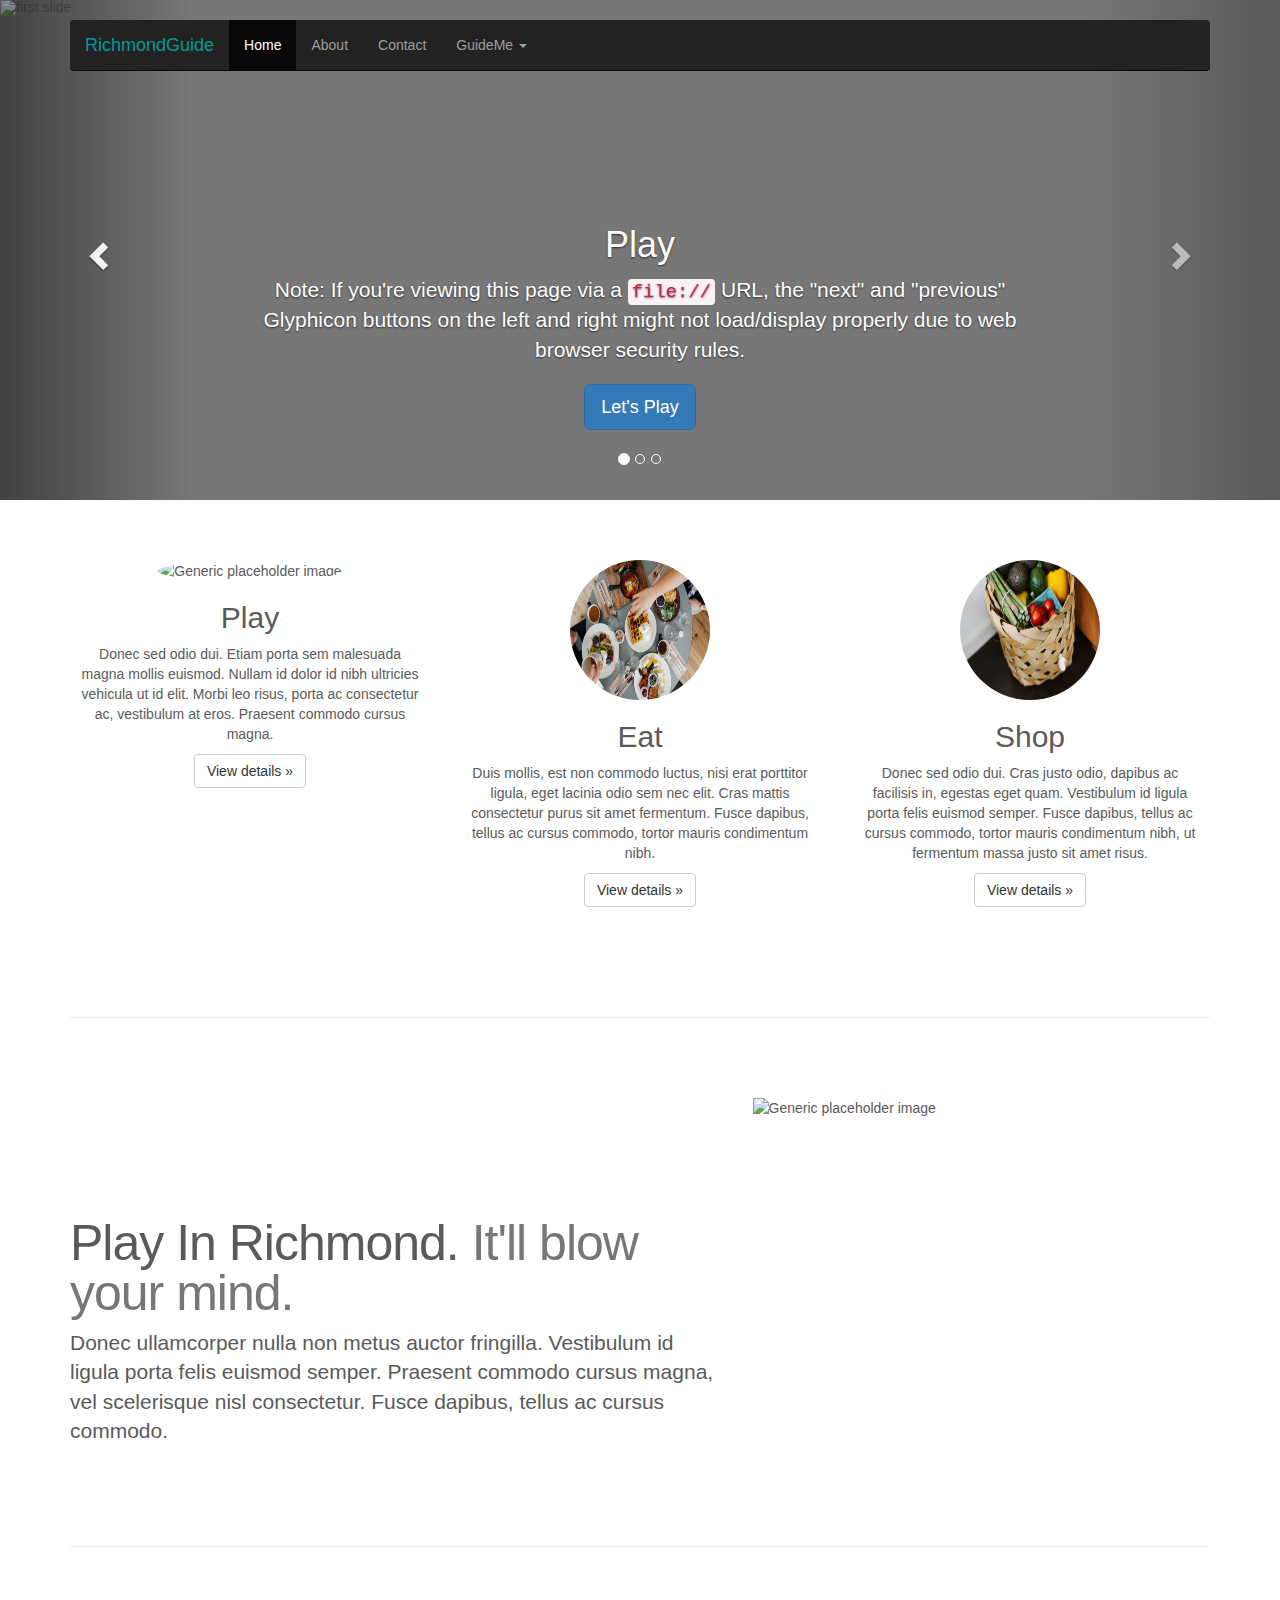
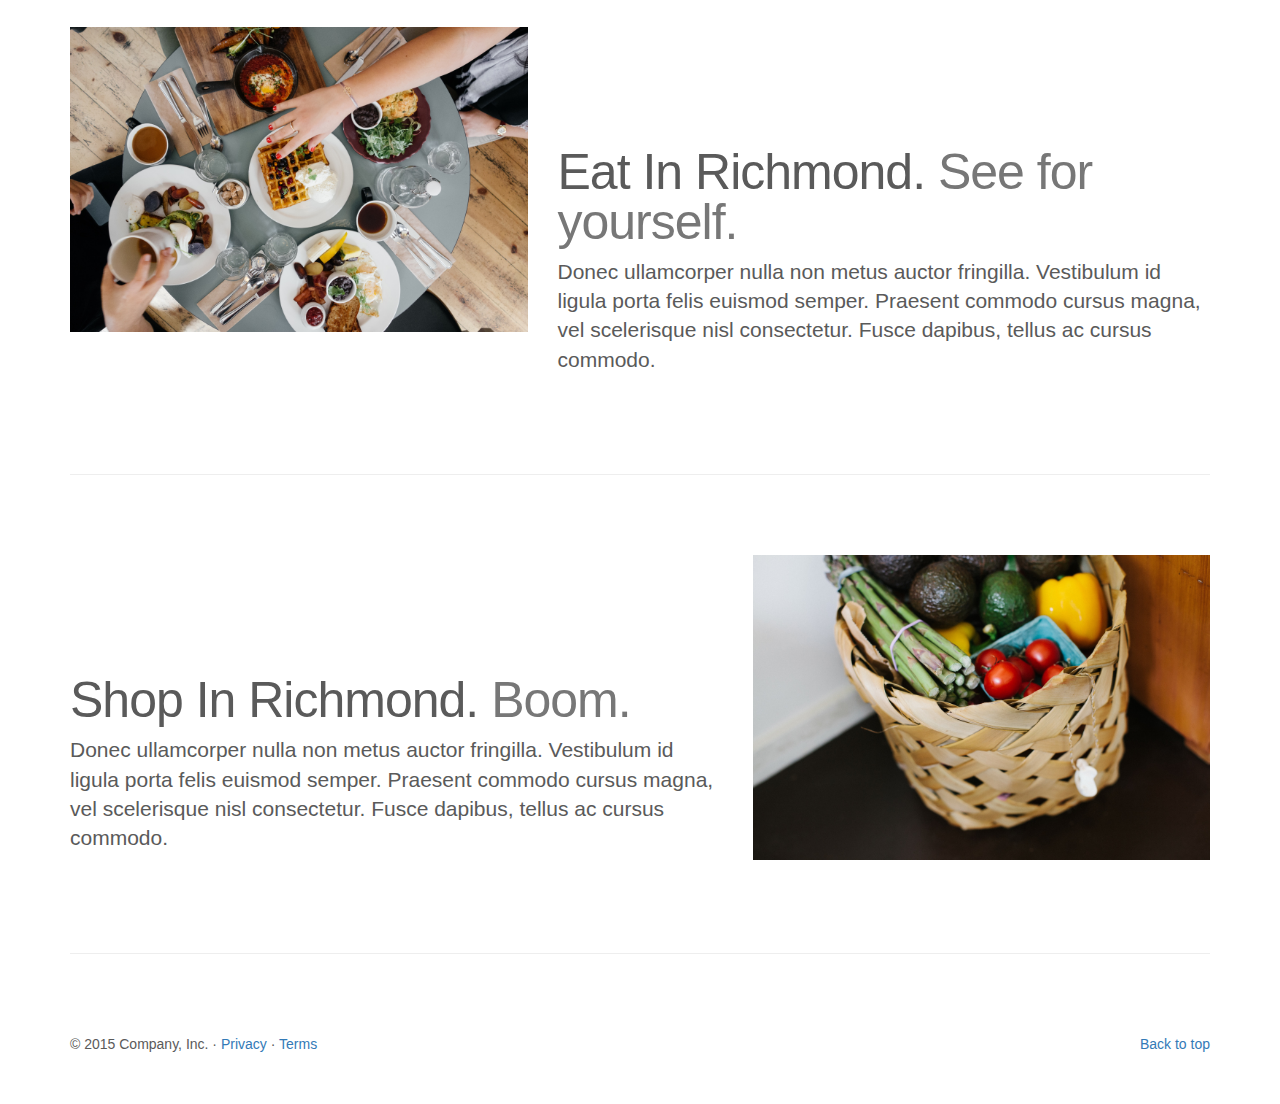
==== index.html @ c86df1a6 "added images to folder" ====
<!DOCTYPE html>
<html lang="en">
  <head>
    <meta charset="utf-8">
    <meta http-equiv="X-UA-Compatible" content="IE=edge">
    <meta name="viewport" content="width=device-width, initial-scale=1">
    <!-- The above 3 meta tags *must* come first in the head; any other head content must come *after* these tags -->
    <meta name="description" content="">
    <meta name="author" content="">
    <link rel="icon" href="images/single-bird-icon.png">
	  <title>RichmondGuide</title>
	  <link href="dist/css/bootstrap.min.css" rel="stylesheet">
	  <link href="stylesheets/main.css" rel="stylesheet">
  </head>
  <body>
    <div class="navbar-wrapper">
      <div class="container">

        <nav class="navbar navbar-inverse navbar-static-top">
          <div class="container">
            <div class="navbar-header">
              <button type="button" class="navbar-toggle collapsed" data-toggle="collapse" data-target="#navbar" aria-expanded="false" aria-controls="navbar">
                <span class="sr-only">Toggle navigation</span>
                <span class="icon-bar"></span>
                <span class="icon-bar"></span>
                <span class="icon-bar"></span>
              </button>
              <a class="navbar-brand" href="index.html">RichmondGuide</a>
            </div>
            <div id="navbar" class="navbar-collapse collapse">
              <ul class="nav navbar-nav">
                <li class="active"><a href="index.html">Home</a></li>
                <li><a href="about.html">About</a></li>
                <li><a href="contact.html">Contact</a></li>
                <li class="dropdown">
                  <a href="#" class="dropdown-toggle" data-toggle="dropdown" role="button" aria-haspopup="true" aria-expanded="false">GuideMe <span class="caret"></span></a>
                  <ul class="dropdown-menu">
                    <li><a href="PlayGuide.html">PlayGuide</a></li>
                    <li><a href="EatGuide.html">EatGuide</a></li>
                    <li><a href="ShopGuide.html">ShopGuide</a></li>
                  </ul>
                </li>
              </ul>
            </div>
          </div>
        </nav>

      </div>
    </div>


    <!-- Carousel
    ================================================== -->
    <div id="myCarousel" class="carousel slide" data-ride="carousel">
      <!-- Indicators -->
      <ol class="carousel-indicators">
        <li data-target="#myCarousel" data-slide-to="0" class="active"></li>
        <li data-target="#myCarousel" data-slide-to="1"></li>
        <li data-target="#myCarousel" data-slide-to="2"></li>
      </ol>
      <div class="carousel-inner" role="listbox">
        <div class="item active">
          <img class="first-slide" src="images/runner.jpg" alt="first slide">
          <div class="container">
            <div class="carousel-caption">
              <h1>Play</h1>
              <p>Note: If you're viewing this page via a <code>file://</code> URL, the "next" and "previous" Glyphicon buttons on the left and right might not load/display properly due to web browser security rules.</p>
              <p><a class="btn btn-lg btn-primary" href="PlayGuide.html" role="button">Let's Play</a></p>
            </div>
          </div>
        </div>
        <div class="item">
          <img class="second-slide" src="images/circular_table.jpg" alt="Second slide">
          <div class="container">
            <div class="carousel-caption">
              <h1>Eat</h1>
              <p>Cras justo odio, dapibus ac facilisis in, egestas eget quam. Donec id elit non mi porta gravida at eget metus. Nullam id dolor id nibh ultricies vehicula ut id elit.</p>
              <p><a class="btn btn-lg btn-primary" href="EatGuide.html" role="button">Feed Me</a></p>
            </div>
          </div>
        </div>
        <div class="item">
          <img class="third-slide" src="images/avocadptoast2.jpg" alt="Third slide">
          <div class="container">
            <div class="carousel-caption">
              <h1>Shop</h1>
              <p>Cras justo odio, dapibus ac facilisis in, egestas eget quam. Donec id elit non mi porta gravida at eget metus. Nullam id dolor id nibh ultricies vehicula ut id elit.</p>
              <p><a class="btn btn-lg btn-primary" href="ShopGuide.html" role="button">Show Me The Shops</a></p>
            </div>
          </div>
        </div>
      </div>
      <a class="left carousel-control" href="#myCarousel" role="button" data-slide="prev">
        <span class="glyphicon glyphicon-chevron-left" aria-hidden="true"></span>
        <span class="sr-only">Previous</span>
      </a>
      <a class="right carousel-control" href="#myCarousel" role="button" data-slide="next">
        <span class="glyphicon glyphicon-chevron-right" aria-hidden="true"></span>
        <span class="sr-only">Next</span>
      </a>
    </div><!-- /.carousel -->


    <!-- Marketing messaging and featurettes
    ================================================== -->
    <!-- Wrap the rest of the page in another container to center all the content. -->

    <div class="container marketing">

      <!-- Three columns of text below the carousel -->
      <div class="row">
        <div class="col-lg-4">
          <img class="img-circle" src="images/runner.jpg" alt="Generic placeholder image" width="140" height="140">
          <h2>Play</h2>
          <p>Donec sed odio dui. Etiam porta sem malesuada magna mollis euismod. Nullam id dolor id nibh ultricies vehicula ut id elit. Morbi leo risus, porta ac consectetur ac, vestibulum at eros. Praesent commodo cursus magna.</p>
          <p><a class="btn btn-default" href="#" role="button">View details &raquo;</a></p>
        </div><!-- /.col-lg-4 -->
        <div class="col-lg-4">
          <img class="img-circle" src="images/circular_table.jpg" alt="Generic placeholder image" width="140" height="140">
          <h2>Eat</h2>
          <p>Duis mollis, est non commodo luctus, nisi erat porttitor ligula, eget lacinia odio sem nec elit. Cras mattis consectetur purus sit amet fermentum. Fusce dapibus, tellus ac cursus commodo, tortor mauris condimentum nibh.</p>
          <p><a class="btn btn-default" href="#" role="button">View details &raquo;</a></p>
        </div><!-- /.col-lg-4 -->
        <div class="col-lg-4">
          <img class="img-circle" src="images/grocery_basket.jpg" alt="Generic placeholder image" width="140" height="140">
          <h2>Shop</h2>
          <p>Donec sed odio dui. Cras justo odio, dapibus ac facilisis in, egestas eget quam. Vestibulum id ligula porta felis euismod semper. Fusce dapibus, tellus ac cursus commodo, tortor mauris condimentum nibh, ut fermentum massa justo sit amet risus.</p>
          <p><a class="btn btn-default" href="#" role="button">View details &raquo;</a></p>
        </div><!-- /.col-lg-4 -->
      </div><!-- /.row -->


      <!-- START THE FEATURETTES -->

      <hr class="featurette-divider">

      <div class="row featurette">
        <div class="col-md-7">
          <h2 class="featurette-heading">Play In Richmond. <span class="text-muted">It'll blow your mind.</span></h2>
          <p class="lead">Donec ullamcorper nulla non metus auctor fringilla. Vestibulum id ligula porta felis euismod semper. Praesent commodo cursus magna, vel scelerisque nisl consectetur. Fusce dapibus, tellus ac cursus commodo.</p>
        </div>
        <div class="col-md-5">
          <img class="featurette-image img-responsive center-block" src="images/runner.jpg" alt="Generic placeholder image">
        </div>
      </div>

      <hr class="featurette-divider">

      <div class="row featurette">
        <div class="col-md-7 col-md-push-5">
          <h2 class="featurette-heading">Eat In Richmond. <span class="text-muted">See for yourself.</span></h2>
          <p class="lead">Donec ullamcorper nulla non metus auctor fringilla. Vestibulum id ligula porta felis euismod semper. Praesent commodo cursus magna, vel scelerisque nisl consectetur. Fusce dapibus, tellus ac cursus commodo.</p>
        </div>
        <div class="col-md-5 col-md-pull-7">
          <img class="featurette-image img-responsive center-block" src="images/circular_table.jpg" alt="Generic placeholder image">
        </div>
      </div>

      <hr class="featurette-divider">

      <div class="row featurette">
        <div class="col-md-7">
          <h2 class="featurette-heading">Shop In Richmond. <span class="text-muted">Boom.</span></h2>
          <p class="lead">Donec ullamcorper nulla non metus auctor fringilla. Vestibulum id ligula porta felis euismod semper. Praesent commodo cursus magna, vel scelerisque nisl consectetur. Fusce dapibus, tellus ac cursus commodo.</p>
        </div>
        <div class="col-md-5">
          <img class="featurette-image img-responsive center-block" src="images/grocery_basket.jpg" alt="Generic placeholder image">
        </div>
      </div>

      <hr class="featurette-divider">

      <!-- /END THE FEATURETTES -->


      <!-- FOOTER -->
      <footer>
        <p class="pull-right"><a href="#">Back to top</a></p>
        <p>&copy; 2015 Company, Inc. &middot; <a href="#">Privacy</a> &middot; <a href="#">Terms</a></p>
      </footer>

    </div><!-- /.container -->

<script src="https://ajax.googleapis.com/ajax/libs/jquery/1.11.3/jquery.min.js"></script>
    <script src="dist/js/bootstrap.min.js"></script>
    <!-- IE10 viewport hack for Surface/desktop Windows 8 bug -->
    <script src="../../assets/js/ie10-viewport-bug-workaround.js"></script>  </body>
</html>
---- stylesheets/main.css ----
/* GLOBAL STYLES
-------------------------------------------------- */
/* Padding below the footer and lighter body text */

body {
  padding-bottom: 40px;
  color: #5a5a5a;
}

/* CUSTOMIZE THE NAVBAR
-------------------------------------------------- */

/* Special class on .container surrounding .navbar, used for positioning it into place. */
.navbar-wrapper {
  position: absolute;
  top: 0;
  right: 0;
  left: 0;
  z-index: 20;
}

/* Flip around the padding for proper display in narrow viewports */
.navbar-wrapper > .container {
  padding-right: 0;
  padding-left: 0;
}
.navbar-wrapper .navbar {
  padding-right: 15px;
  padding-left: 15px;
}
.navbar-wrapper .navbar .container {
  width: auto;
}

.navbar-inverse a.navbar-brand {
  color: #009999;
}

/* CUSTOMIZE THE CAROUSEL
-------------------------------------------------- */

/* Carousel base class */
.carousel {
  height: 500px;
  margin-bottom: 60px;
}
/* Since positioning the image, we need to help out the caption */
.carousel-caption {
  z-index: 10;
}

/* Declare heights because of positioning of img element */
.carousel .item {
  height: 500px;
  background-color: #777;
}
.carousel-inner > .item > img {
  position: absolute;
  top: 0;
  left: 0;
  min-width: 100%;
  height: 500px;
}

.jumbotron {
  padding-top: 100px;
  padding-bottom: 20px;
  background-image:url("../images/runner.jpg");
  color: #C0C0C0;
} 



/* MARKETING CONTENT
-------------------------------------------------- */

/* Center align the text within the three columns below the carousel */
.marketing .col-lg-4 {
  margin-bottom: 20px;
  text-align: center;
}
.marketing h2 {
  font-weight: normal;
}
.marketing .col-lg-4 p {
  margin-right: 10px;
  margin-left: 10px;
}


/* Featurettes
------------------------- */

.featurette-divider {
  margin: 80px 0; /* Space out the Bootstrap <hr> more */
}

/* Thin out the marketing headings */
.featurette-heading {
  font-weight: 300;
  line-height: 1;
  letter-spacing: -1px;
}


/* RESPONSIVE CSS
-------------------------------------------------- */

@media (min-width: 768px) {
  /* Navbar positioning foo */
  .navbar-wrapper {
    margin-top: 20px;
  }
  .navbar-wrapper .container {
    padding-right: 15px;
    padding-left: 15px;
  }
  .navbar-wrapper .navbar {
    padding-right: 0;
    padding-left: 0;
  }

  /* The navbar becomes detached from the top, so we round the corners */
  .navbar-wrapper .navbar {
    border-radius: 4px;
  }

  /* Bump up size of carousel content */
  .carousel-caption p {
    margin-bottom: 20px;
    font-size: 21px;
    line-height: 1.4;
  }

  .featurette-heading {
    font-size: 50px;
  }
}

@media (min-width: 992px) {
  .featurette-heading {
    margin-top: 120px;
  }
}
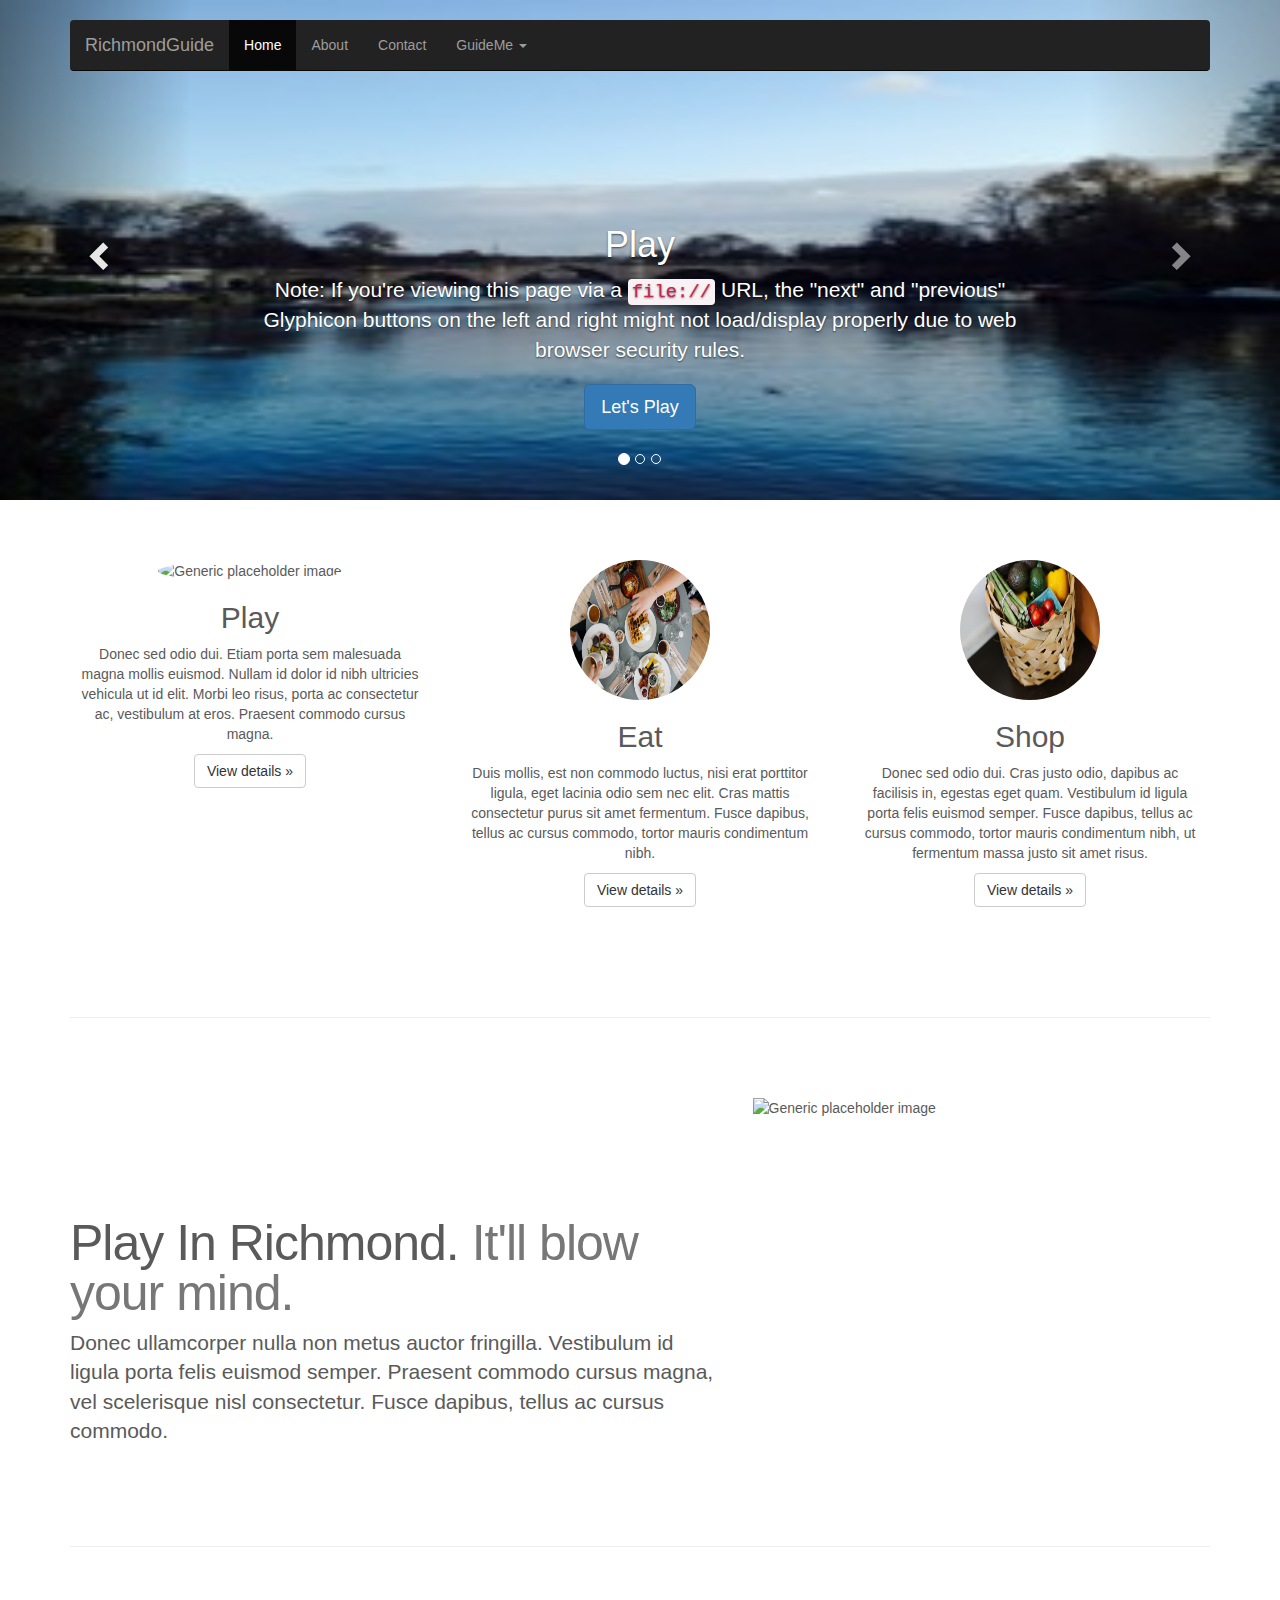
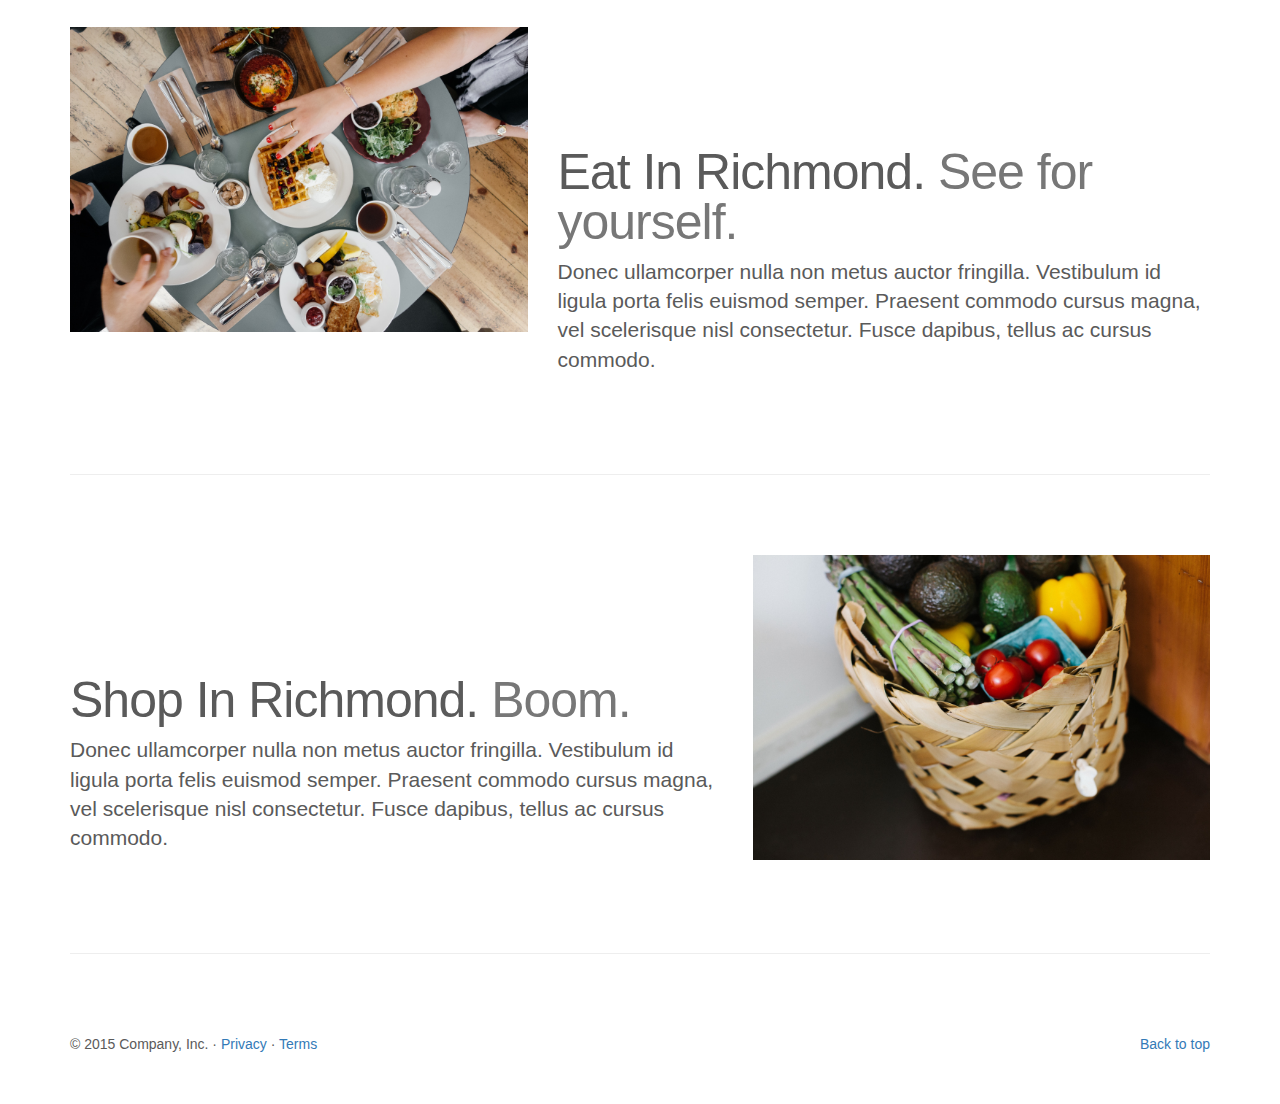
==== commit c133619a: "work i did at the weekend - picture of richmond bridge on carousel -brief blurb about me -form on co" ====
--- a/index.html
+++ b/index.html
@@ -60,7 +60,7 @@
       </ol>
       <div class="carousel-inner" role="listbox">
         <div class="item active">
-          <img class="first-slide" src="images/runner.jpg" alt="first slide">
+          <img class="first-slide" src="images/richmond_bridge.jpg" alt="first slide">
           <div class="container">
             <div class="carousel-caption">
               <h1>Play</h1>
@@ -70,7 +70,7 @@
           </div>
         </div>
         <div class="item">
-          <img class="second-slide" src="images/circular_table.jpg" alt="Second slide">
+          <img class="second-slide" src="images/richmond_cakes.jpg" alt="Second slide">
           <div class="container">
             <div class="carousel-caption">
               <h1>Eat</h1>
@@ -80,7 +80,7 @@
           </div>
         </div>
         <div class="item">
-          <img class="third-slide" src="images/avocadptoast2.jpg" alt="Third slide">
+          <img class="third-slide" src="images/grocery_basket.jpg" alt="Third slide">
           <div class="container">
             <div class="carousel-caption">
               <h1>Shop</h1>
--- a/stylesheets/main.css
+++ b/stylesheets/main.css
@@ -32,8 +32,8 @@
   width: auto;
 }
 
-.navbar-inverse a.navbar-brand {
-  color: #009999;
+.navbar-brand {
+  color: #0080FF;
 }
 
 /* CUSTOMIZE THE CAROUSEL
@@ -86,7 +86,6 @@
   margin-right: 10px;
   margin-left: 10px;
 }
-
 
 /* Featurettes
 ------------------------- */
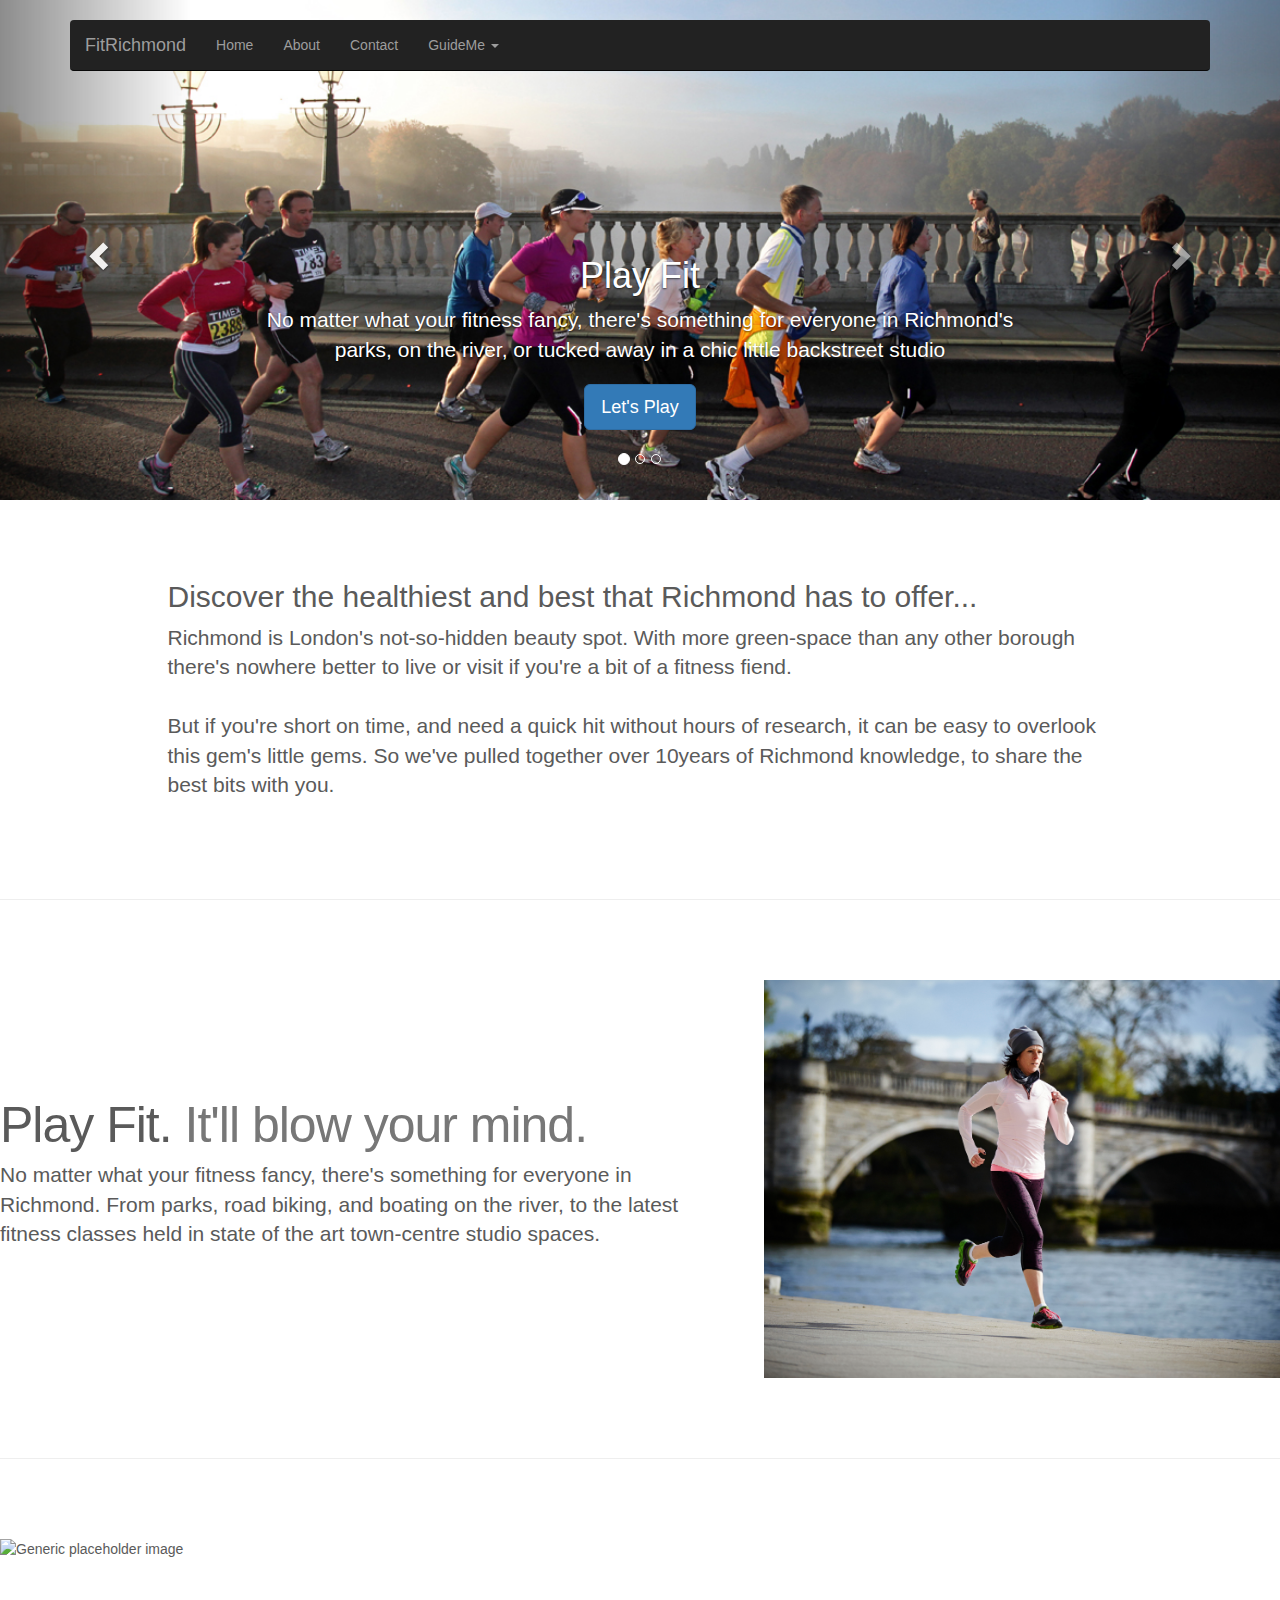
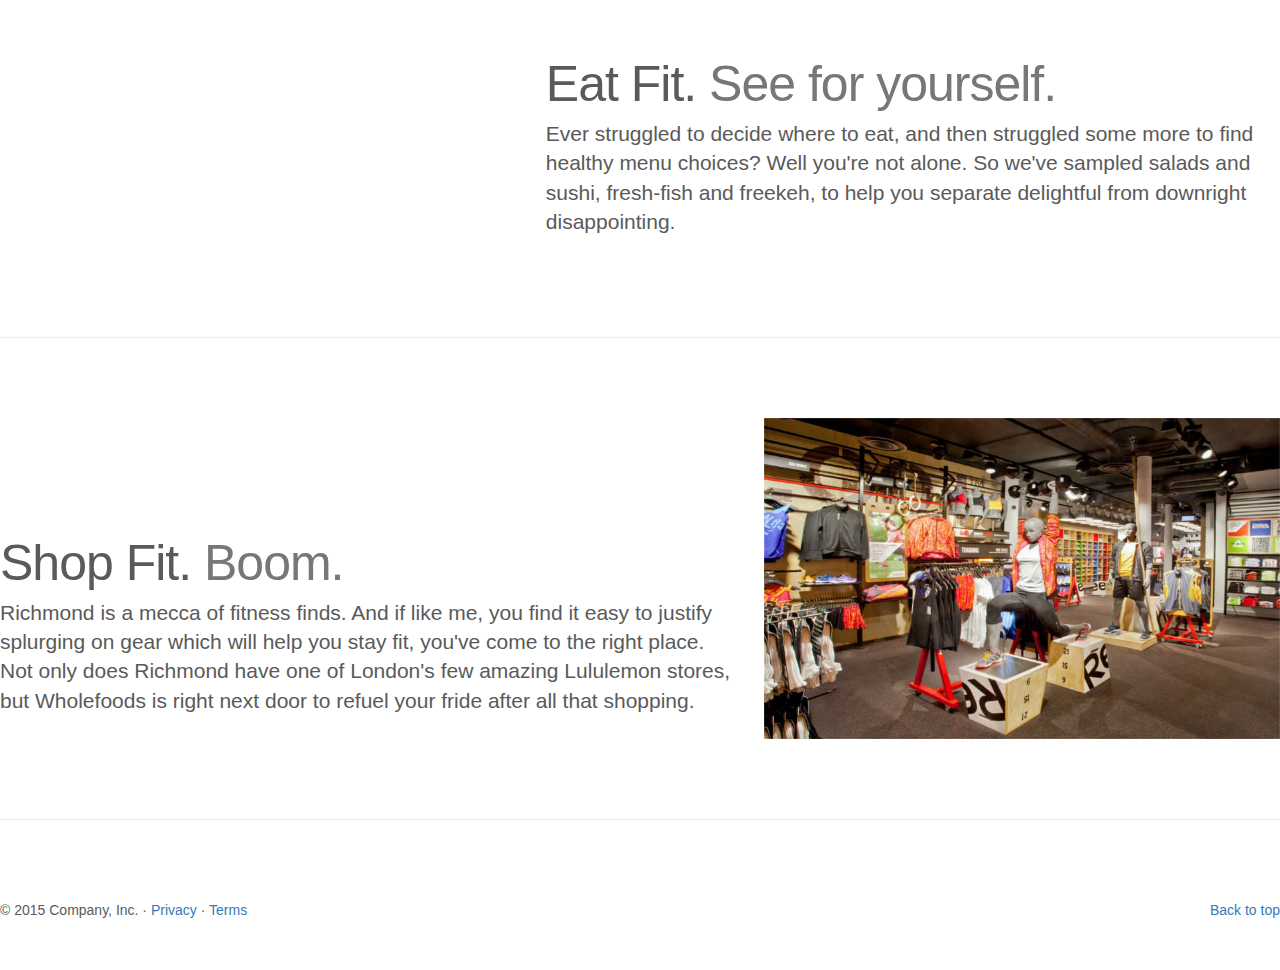
==== commit f5f0d3b6: "Amended homepage template" ====
--- a/index.html
+++ b/index.html
@@ -8,7 +8,7 @@
     <meta name="description" content="">
     <meta name="author" content="">
     <link rel="icon" href="images/single-bird-icon.png">
-	  <title>RichmondGuide</title>
+	  <title>FitRichmond</title>
 	  <link href="dist/css/bootstrap.min.css" rel="stylesheet">
 	  <link href="stylesheets/main.css" rel="stylesheet">
   </head>
@@ -25,19 +25,19 @@
                 <span class="icon-bar"></span>
                 <span class="icon-bar"></span>
               </button>
-              <a class="navbar-brand" href="index.html">RichmondGuide</a>
+              <a class="navbar-brand" href="index.html">FitRichmond</a>
             </div>
             <div id="navbar" class="navbar-collapse collapse">
               <ul class="nav navbar-nav">
-                <li class="active"><a href="index.html">Home</a></li>
+                <li><a href="index.html">Home</a></li>
                 <li><a href="about.html">About</a></li>
                 <li><a href="contact.html">Contact</a></li>
                 <li class="dropdown">
                   <a href="#" class="dropdown-toggle" data-toggle="dropdown" role="button" aria-haspopup="true" aria-expanded="false">GuideMe <span class="caret"></span></a>
                   <ul class="dropdown-menu">
-                    <li><a href="PlayGuide.html">PlayGuide</a></li>
-                    <li><a href="EatGuide.html">EatGuide</a></li>
-                    <li><a href="ShopGuide.html">ShopGuide</a></li>
+                    <li><a href="PlayGuide.html">PlayFit</a></li>
+                    <li><a href="EatGuide.html">EatFit</a></li>
+                    <li><a href="ShopGuide.html">ShopFit</a></li>
                   </ul>
                 </li>
               </ul>
@@ -60,31 +60,31 @@
       </ol>
       <div class="carousel-inner" role="listbox">
         <div class="item active">
-          <img class="first-slide" src="images/richmond_bridge.jpg" alt="first slide">
+          <img class="first-slide" src="images/running2.jpg" alt="first slide">
           <div class="container">
             <div class="carousel-caption">
-              <h1>Play</h1>
-              <p>Note: If you're viewing this page via a <code>file://</code> URL, the "next" and "previous" Glyphicon buttons on the left and right might not load/display properly due to web browser security rules.</p>
+              <h1>Play Fit</h1>
+              <p>No matter what your fitness fancy, there's something for everyone in Richmond's parks, on the river, or tucked away in a chic little backstreet studio</p>
               <p><a class="btn btn-lg btn-primary" href="PlayGuide.html" role="button">Let's Play</a></p>
             </div>
           </div>
         </div>
         <div class="item">
-          <img class="second-slide" src="images/richmond_cakes.jpg" alt="Second slide">
+          <img class="second-slide" src="images/ducksalad.jpg" alt="Second slide">
           <div class="container">
             <div class="carousel-caption">
-              <h1>Eat</h1>
-              <p>Cras justo odio, dapibus ac facilisis in, egestas eget quam. Donec id elit non mi porta gravida at eget metus. Nullam id dolor id nibh ultricies vehicula ut id elit.</p>
+              <h1>Eat Fit</h1>
+              <p>We take the pick of Richmond's eateries, pass them through our healthy filter, and serve them up fresh for you</p>
               <p><a class="btn btn-lg btn-primary" href="EatGuide.html" role="button">Feed Me</a></p>
             </div>
           </div>
         </div>
         <div class="item">
-          <img class="third-slide" src="images/grocery_basket.jpg" alt="Third slide">
+          <img class="third-slide" src="images/Reebok.jpg" alt="Third slide">
           <div class="container">
             <div class="carousel-caption">
-              <h1>Shop</h1>
-              <p>Cras justo odio, dapibus ac facilisis in, egestas eget quam. Donec id elit non mi porta gravida at eget metus. Nullam id dolor id nibh ultricies vehicula ut id elit.</p>
+              <h1>Shop Fit</h1>
+              <p>Richmond is a mecca of fitness finds if you just know where to look. We've taken the hit and done a spot of window shopping for you. It's a hard job but someone's got to do it!</p>
               <p><a class="btn btn-lg btn-primary" href="ShopGuide.html" role="button">Show Me The Shops</a></p>
             </div>
           </div>
@@ -105,42 +105,35 @@
     ================================================== -->
     <!-- Wrap the rest of the page in another container to center all the content. -->
 
-    <div class="container marketing">
-
-      <!-- Three columns of text below the carousel -->
-      <div class="row">
-        <div class="col-lg-4">
-          <img class="img-circle" src="images/runner.jpg" alt="Generic placeholder image" width="140" height="140">
-          <h2>Play</h2>
-          <p>Donec sed odio dui. Etiam porta sem malesuada magna mollis euismod. Nullam id dolor id nibh ultricies vehicula ut id elit. Morbi leo risus, porta ac consectetur ac, vestibulum at eros. Praesent commodo cursus magna.</p>
-          <p><a class="btn btn-default" href="#" role="button">View details &raquo;</a></p>
-        </div><!-- /.col-lg-4 -->
-        <div class="col-lg-4">
-          <img class="img-circle" src="images/circular_table.jpg" alt="Generic placeholder image" width="140" height="140">
-          <h2>Eat</h2>
-          <p>Duis mollis, est non commodo luctus, nisi erat porttitor ligula, eget lacinia odio sem nec elit. Cras mattis consectetur purus sit amet fermentum. Fusce dapibus, tellus ac cursus commodo, tortor mauris condimentum nibh.</p>
-          <p><a class="btn btn-default" href="#" role="button">View details &raquo;</a></p>
-        </div><!-- /.col-lg-4 -->
-        <div class="col-lg-4">
-          <img class="img-circle" src="images/grocery_basket.jpg" alt="Generic placeholder image" width="140" height="140">
-          <h2>Shop</h2>
-          <p>Donec sed odio dui. Cras justo odio, dapibus ac facilisis in, egestas eget quam. Vestibulum id ligula porta felis euismod semper. Fusce dapibus, tellus ac cursus commodo, tortor mauris condimentum nibh, ut fermentum massa justo sit amet risus.</p>
-          <p><a class="btn btn-default" href="#" role="button">View details &raquo;</a></p>
-        </div><!-- /.col-lg-4 -->
-      </div><!-- /.row -->
-
-
-      <!-- START THE FEATURETTES -->
+    <div class = "container introduction">
+      <div class = "row">
+        <div class="col-lg-1">
+        </div>
+        <div class="col-lg-10">
+          <h2 class> 
+            Discover the healthiest and best that Richmond has to offer...
+          </h2>
+          <p class="lead">
+            Richmond is London's not-so-hidden beauty spot. With more green-space than any other borough there's nowhere better to live or visit if you're a bit of a fitness fiend. 
+            <br>
+            <br>
+            But if you're short on time, and need a quick hit without hours of research, it can be easy to overlook this gem's little gems. So we've pulled together over 10years of Richmond knowledge, to share the best bits with you. 
+          </p>
+        </div>
+        <div class="col-lg-1">
+        </div>
+      </div>
+    </div>
 
       <hr class="featurette-divider">
 
       <div class="row featurette">
         <div class="col-md-7">
-          <h2 class="featurette-heading">Play In Richmond. <span class="text-muted">It'll blow your mind.</span></h2>
-          <p class="lead">Donec ullamcorper nulla non metus auctor fringilla. Vestibulum id ligula porta felis euismod semper. Praesent commodo cursus magna, vel scelerisque nisl consectetur. Fusce dapibus, tellus ac cursus commodo.</p>
+          <h2 class="featurette-heading">Play Fit. <span class="text-muted">It'll blow your mind.</span></h2>
+          <p class="lead">No matter what your fitness fancy, there's something for everyone in Richmond. From parks, road biking, and boating on the river, to the latest fitness classes held in state of the art town-centre studio spaces.</p>
         </div>
         <div class="col-md-5">
-          <img class="featurette-image img-responsive center-block" src="images/runner.jpg" alt="Generic placeholder image">
+          <img class="featurette-image img-responsive center-block" src="images/running.jpg" alt="Generic placeholder image">
         </div>
       </div>
 
@@ -148,11 +141,11 @@
 
       <div class="row featurette">
         <div class="col-md-7 col-md-push-5">
-          <h2 class="featurette-heading">Eat In Richmond. <span class="text-muted">See for yourself.</span></h2>
-          <p class="lead">Donec ullamcorper nulla non metus auctor fringilla. Vestibulum id ligula porta felis euismod semper. Praesent commodo cursus magna, vel scelerisque nisl consectetur. Fusce dapibus, tellus ac cursus commodo.</p>
+          <h2 class="featurette-heading">Eat Fit. <span class="text-muted">See for yourself.</span></h2>
+          <p class="lead">Ever struggled to decide where to eat, and then struggled some more to find  healthy menu choices? Well you're not alone. So we've sampled salads and sushi, fresh-fish and freekeh, to help you separate delightful from downright disappointing.</p>
         </div>
         <div class="col-md-5 col-md-pull-7">
-          <img class="featurette-image img-responsive center-block" src="images/circular_table.jpg" alt="Generic placeholder image">
+          <img class="featurette-image img-responsive center-block" src="images/ducksalad.jpg" alt="Generic placeholder image">
         </div>
       </div>
 
@@ -160,11 +153,11 @@
 
       <div class="row featurette">
         <div class="col-md-7">
-          <h2 class="featurette-heading">Shop In Richmond. <span class="text-muted">Boom.</span></h2>
-          <p class="lead">Donec ullamcorper nulla non metus auctor fringilla. Vestibulum id ligula porta felis euismod semper. Praesent commodo cursus magna, vel scelerisque nisl consectetur. Fusce dapibus, tellus ac cursus commodo.</p>
+          <h2 class="featurette-heading">Shop Fit. <span class="text-muted">Boom.</span></h2>
+          <p class="lead"> Richmond is a mecca of fitness finds. And if like me, you find it easy to justify splurging on gear which will help you stay fit, you've come to the right place. Not only does Richmond have one of London's few amazing Lululemon stores, but Wholefoods is right next door to refuel your fride after all that shopping.</p>
         </div>
         <div class="col-md-5">
-          <img class="featurette-image img-responsive center-block" src="images/grocery_basket.jpg" alt="Generic placeholder image">
+          <img class="featurette-image img-responsive center-block" src="images/Reebok.jpg" alt="Generic placeholder image">
         </div>
       </div>
 
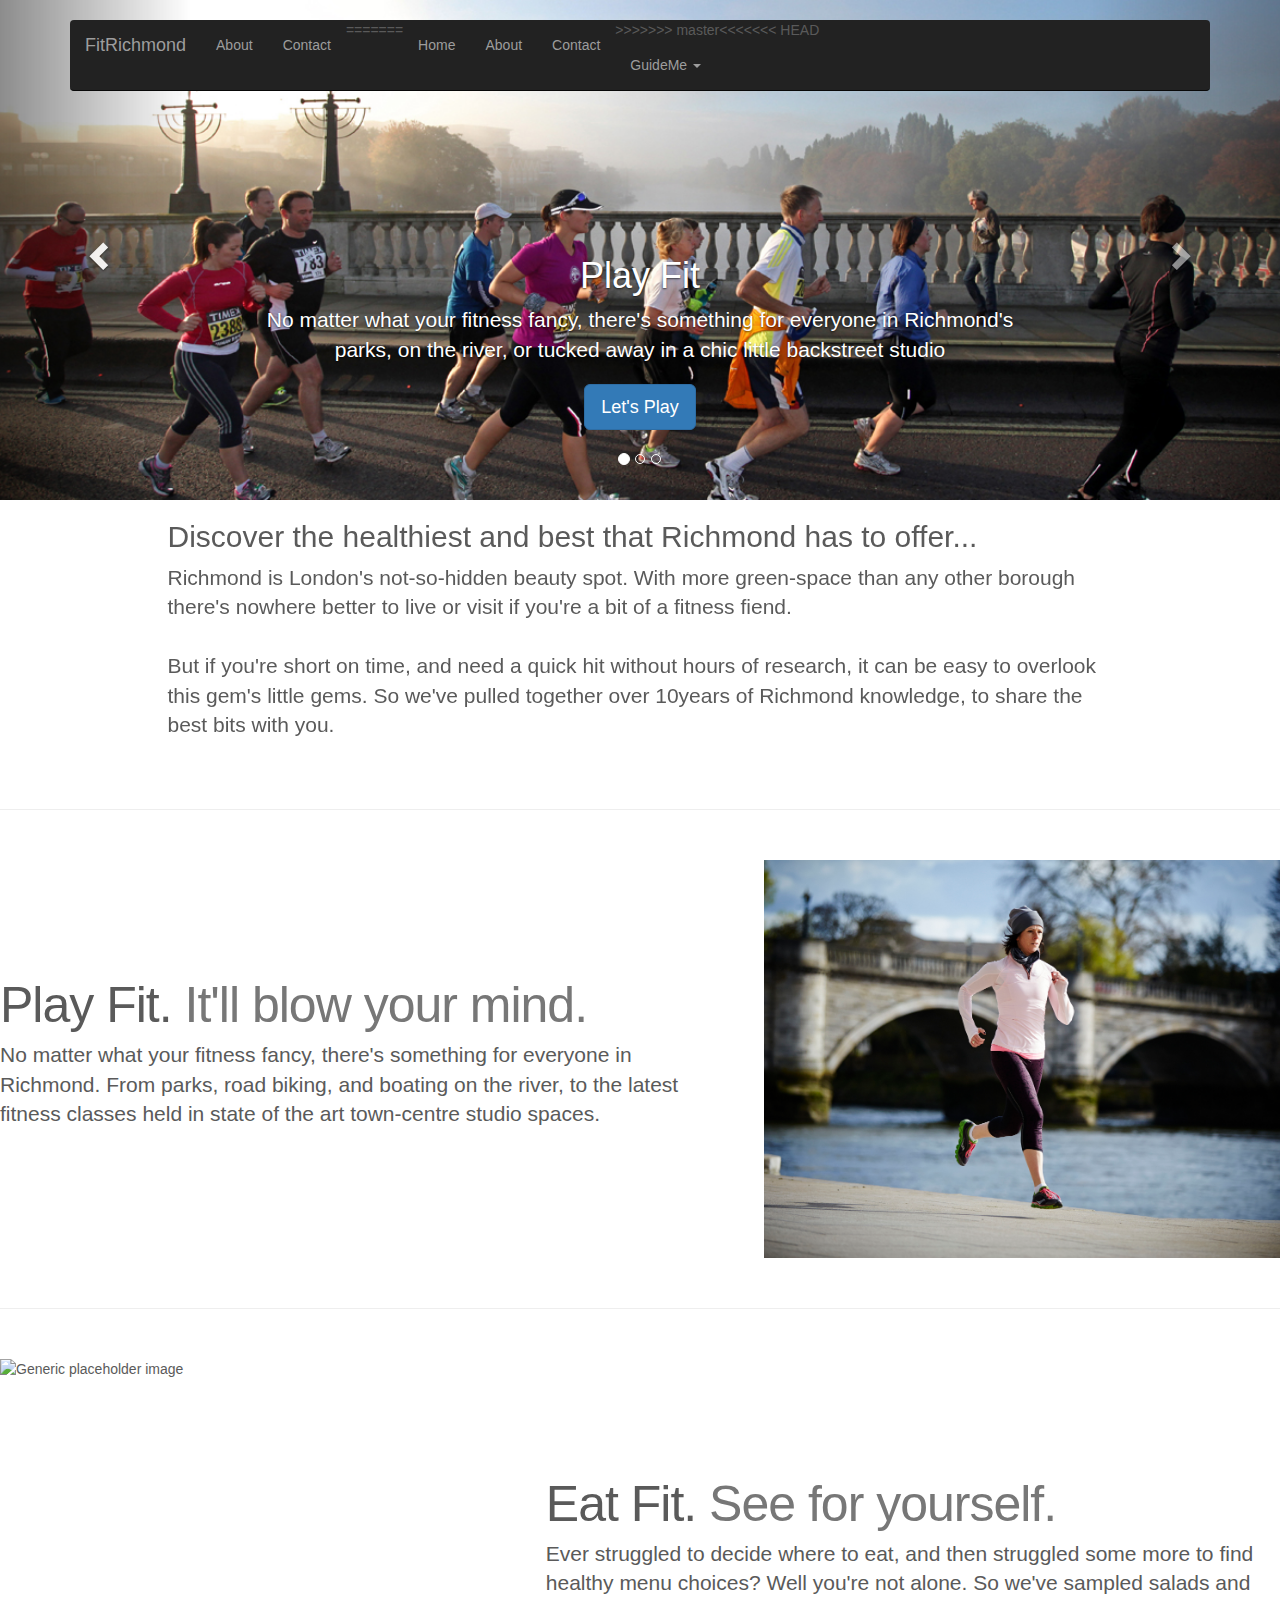
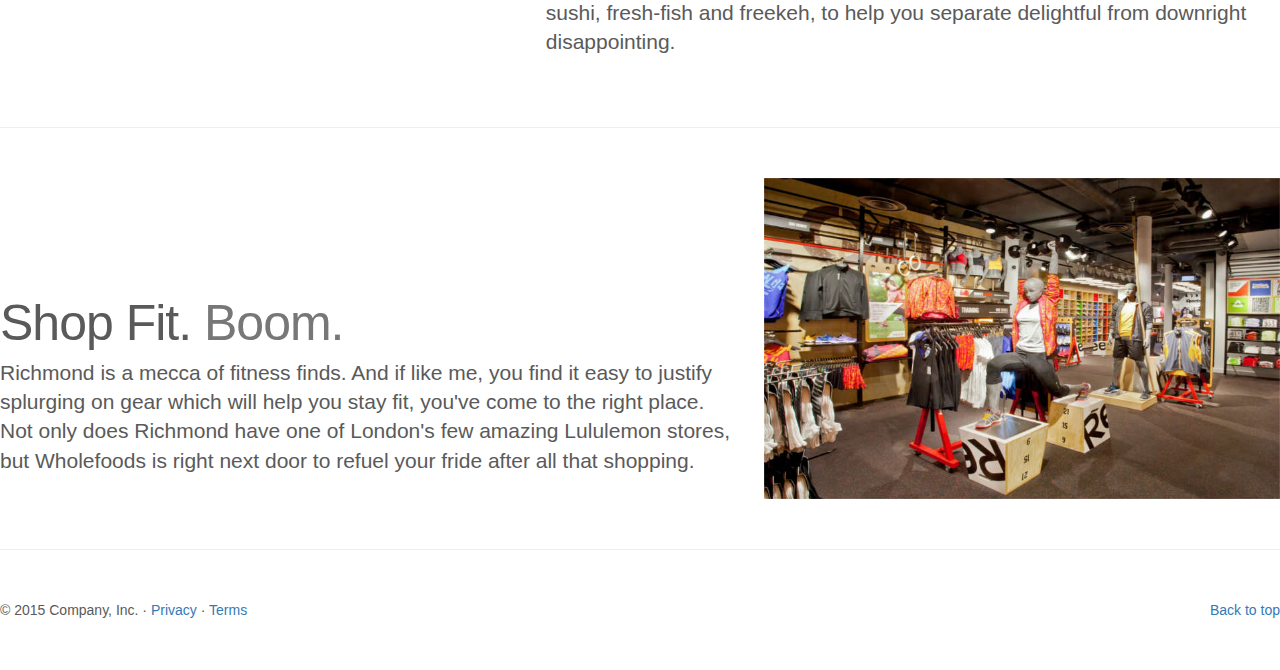
==== commit 6cdef286: "Master Updates from Char and Helen" ====
--- a/index.html
+++ b/index.html
@@ -29,10 +29,16 @@
             </div>
             <div id="navbar" class="navbar-collapse collapse">
               <ul class="nav navbar-nav">
+<<<<<<< HEAD
+                <li><a href="#about">About</a></li>
+                <li><a href="#contact">Contact</a></li>
+                <li class="dropdown active">
+=======
                 <li><a href="index.html">Home</a></li>
                 <li><a href="about.html">About</a></li>
                 <li><a href="contact.html">Contact</a></li>
                 <li class="dropdown">
+>>>>>>> master
                   <a href="#" class="dropdown-toggle" data-toggle="dropdown" role="button" aria-haspopup="true" aria-expanded="false">GuideMe <span class="caret"></span></a>
                   <ul class="dropdown-menu">
                     <li><a href="PlayGuide.html">PlayFit</a></li>
--- a/stylesheets/main.css
+++ b/stylesheets/main.css
@@ -32,10 +32,13 @@
   width: auto;
 }
 
-.navbar-brand {
-  color: #0080FF;
+<<<<<<< HEAD
+.navbar-inverse a.navbar-brand {
+  color: #009999;
 }
 
+=======
+>>>>>>> master
 /* CUSTOMIZE THE CAROUSEL
 -------------------------------------------------- */
 
@@ -59,22 +62,59 @@
   top: 0;
   left: 0;
   min-width: 100%;
-  height: 500px;
+  /*height: 500px;*/
 }
 
-.jumbotron {
+.jumbotron1 {
+  height: 300px;
   padding-top: 100px;
   padding-bottom: 20px;
-  background-image:url("../images/runner.jpg");
-  color: #C0C0C0;
+  background-image:url("../images/Richmond-upon-Thames-009.jpg");
+  background-position: 0% 25%;
+  background-size: cover;
+  background-repeat: no-repeat;
+  color: #000000;
 } 
 
+.jumbotron2 {
+  height: 300px;
+  padding-top: 100px;
+  padding-bottom: 20px;
+  background-image:url("../images/avocado_toast.jpg");
+  background-position: 0% 25%;
+  background-size: cover;
+  background-repeat: no-repeat;
+  color: #000000;
+} 
 
+.jumbotron3 {
+  height: 300px;
+  padding-top: 100px;
+  padding-bottom: 20px;
+  background-image:url("../images/reebok.jpg");
+  background-position: 0% 25%;
+  background-size: cover;
+  background-repeat: no-repeat;
+  color: #FFFFFF;
+} 
+
+.huge {
+  font-size: 100px;
+}
+.introduction {
+  padding-top:0px;
+  padding-bottom:0px;
+}
 
 /* MARKETING CONTENT
 -------------------------------------------------- */
 
 /* Center align the text within the three columns below the carousel */
+
+.marketing{
+  padding-top: 30px;
+  padding-bottom: 20px;
+}
 .marketing .col-lg-4 {
   margin-bottom: 20px;
   text-align: center;
@@ -91,7 +131,7 @@
 ------------------------- */
 
 .featurette-divider {
-  margin: 80px 0; /* Space out the Bootstrap <hr> more */
+  margin: 50px 0; /* Space out the Bootstrap <hr> more */
 }
 
 /* Thin out the marketing headings */
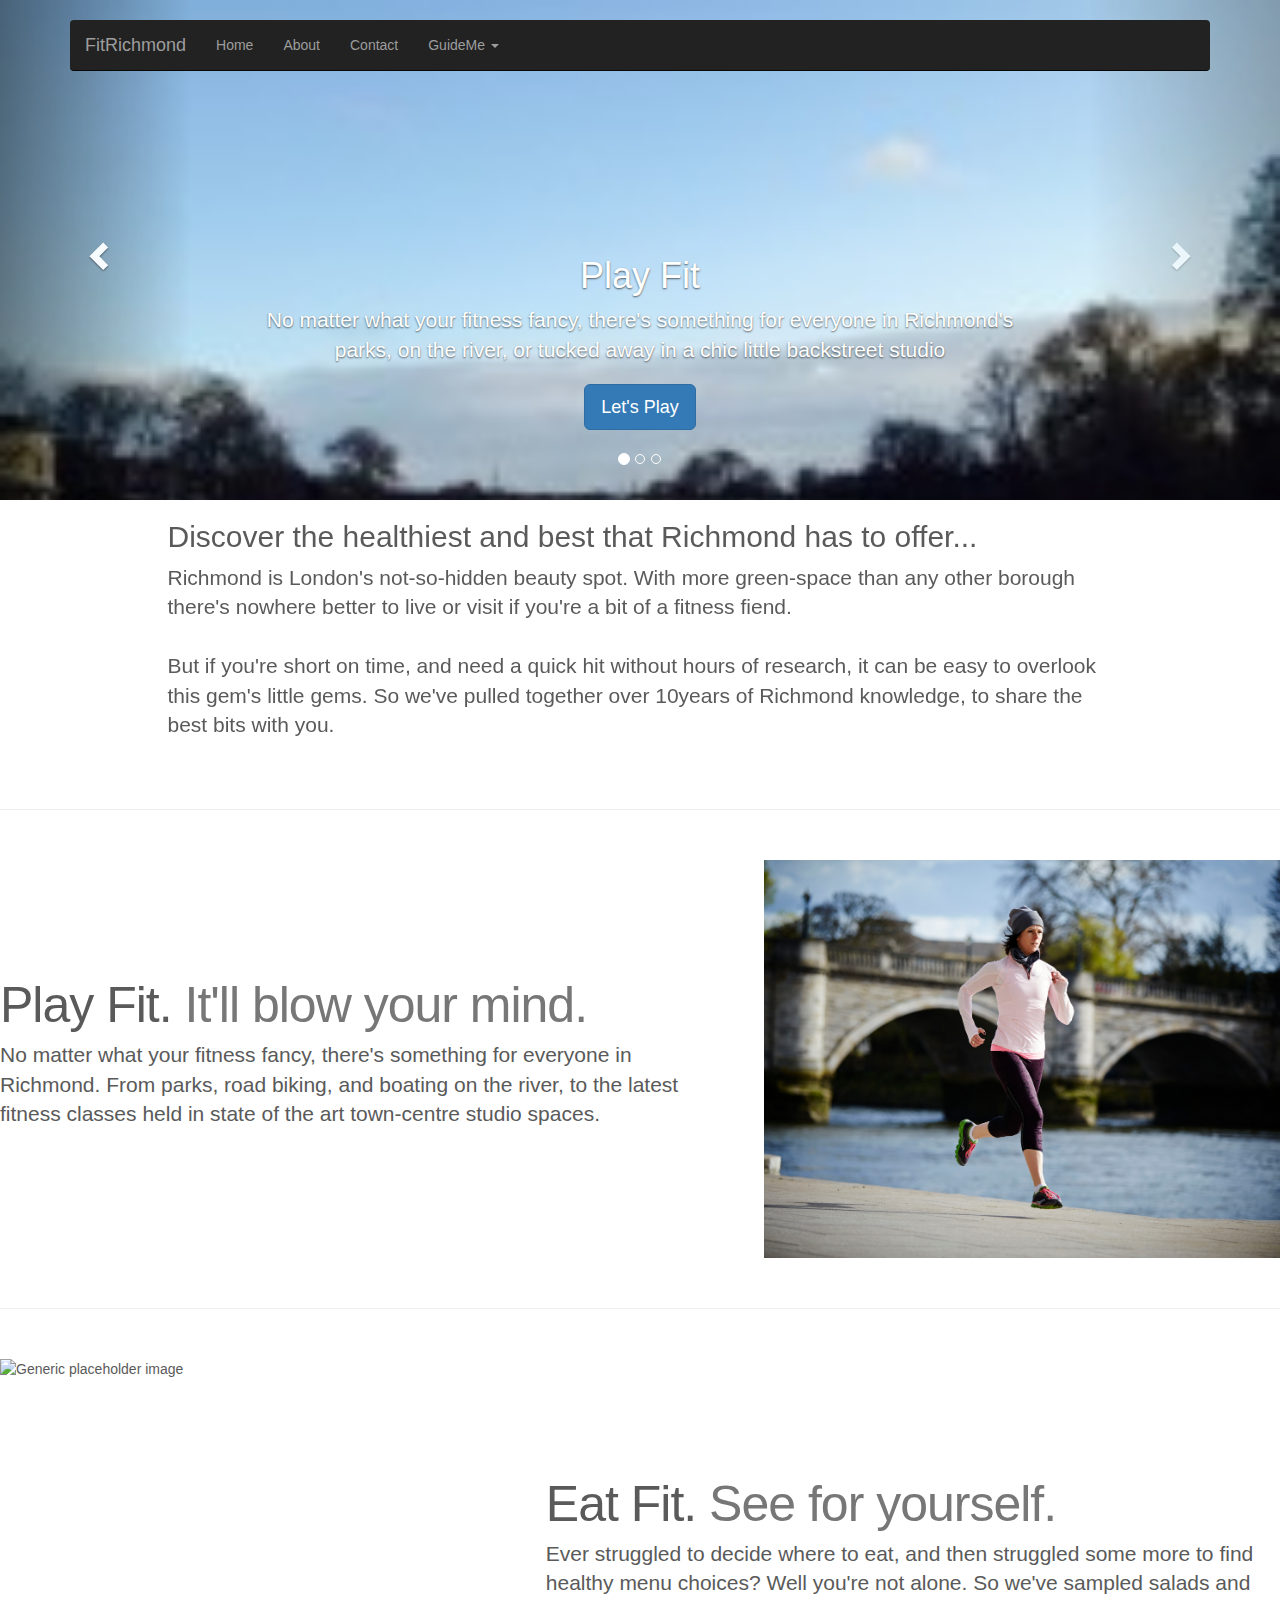
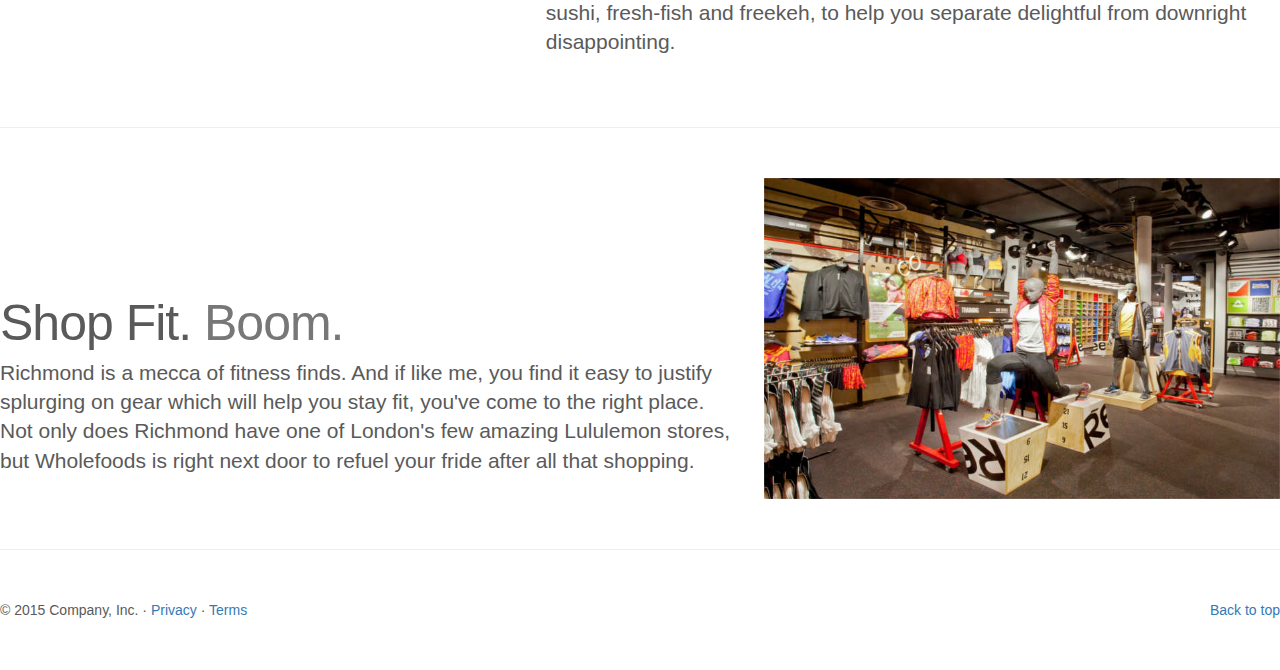
==== commit c19c171d: "Merge remote-tracking branch 'origin/master'" ====
--- a/index.html
+++ b/index.html
@@ -29,16 +29,10 @@
             </div>
             <div id="navbar" class="navbar-collapse collapse">
               <ul class="nav navbar-nav">
-<<<<<<< HEAD
-                <li><a href="#about">About</a></li>
-                <li><a href="#contact">Contact</a></li>
-                <li class="dropdown active">
-=======
                 <li><a href="index.html">Home</a></li>
                 <li><a href="about.html">About</a></li>
                 <li><a href="contact.html">Contact</a></li>
                 <li class="dropdown">
->>>>>>> master
                   <a href="#" class="dropdown-toggle" data-toggle="dropdown" role="button" aria-haspopup="true" aria-expanded="false">GuideMe <span class="caret"></span></a>
                   <ul class="dropdown-menu">
                     <li><a href="PlayGuide.html">PlayFit</a></li>
@@ -66,7 +60,11 @@
       </ol>
       <div class="carousel-inner" role="listbox">
         <div class="item active">
+<<<<<<< HEAD
           <img class="first-slide" src="images/running2.jpg" alt="first slide">
+=======
+          <img class="first-slide" src="images/richmond_bridge.jpg" alt="first slide">
+>>>>>>> origin/master
           <div class="container">
             <div class="carousel-caption">
               <h1>Play Fit</h1>
@@ -76,7 +74,11 @@
           </div>
         </div>
         <div class="item">
+<<<<<<< HEAD
           <img class="second-slide" src="images/ducksalad.jpg" alt="Second slide">
+=======
+          <img class="second-slide" src="images/richmond_cakes.jpg" alt="Second slide">
+>>>>>>> origin/master
           <div class="container">
             <div class="carousel-caption">
               <h1>Eat Fit</h1>
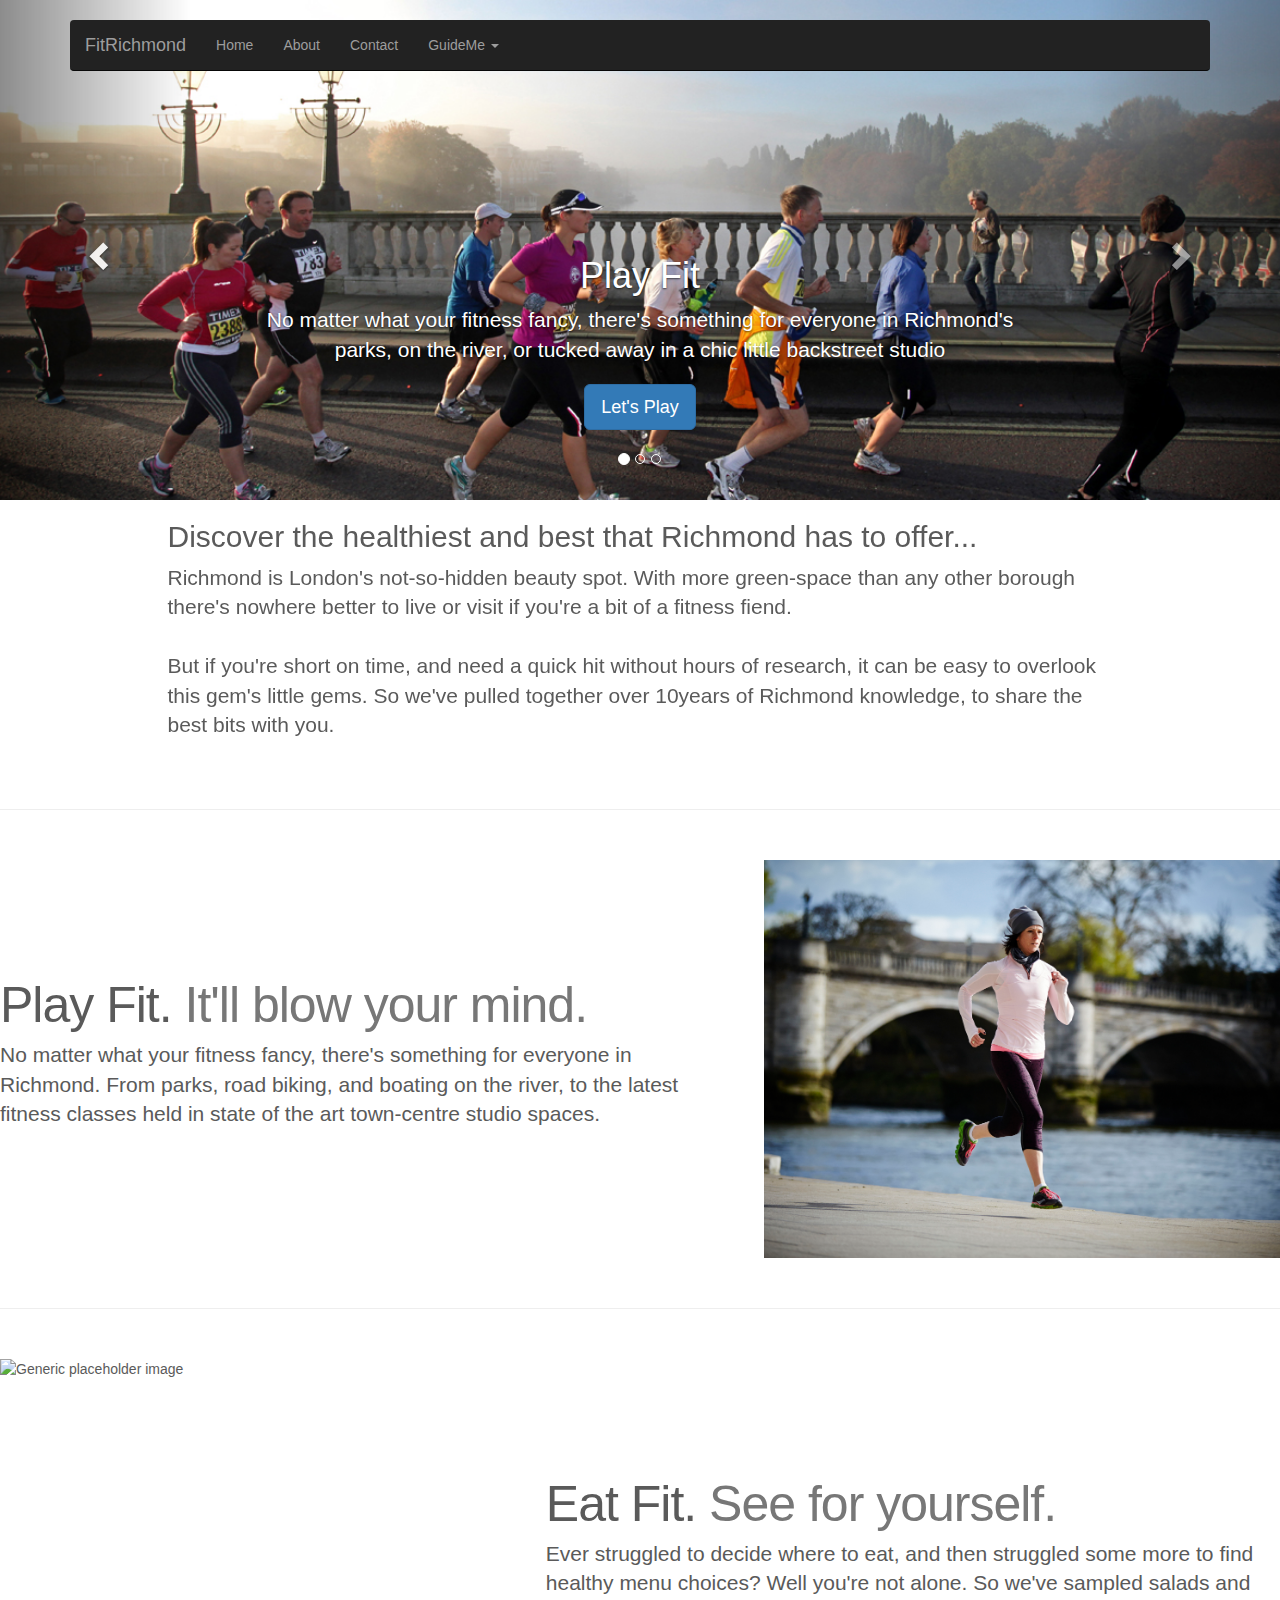
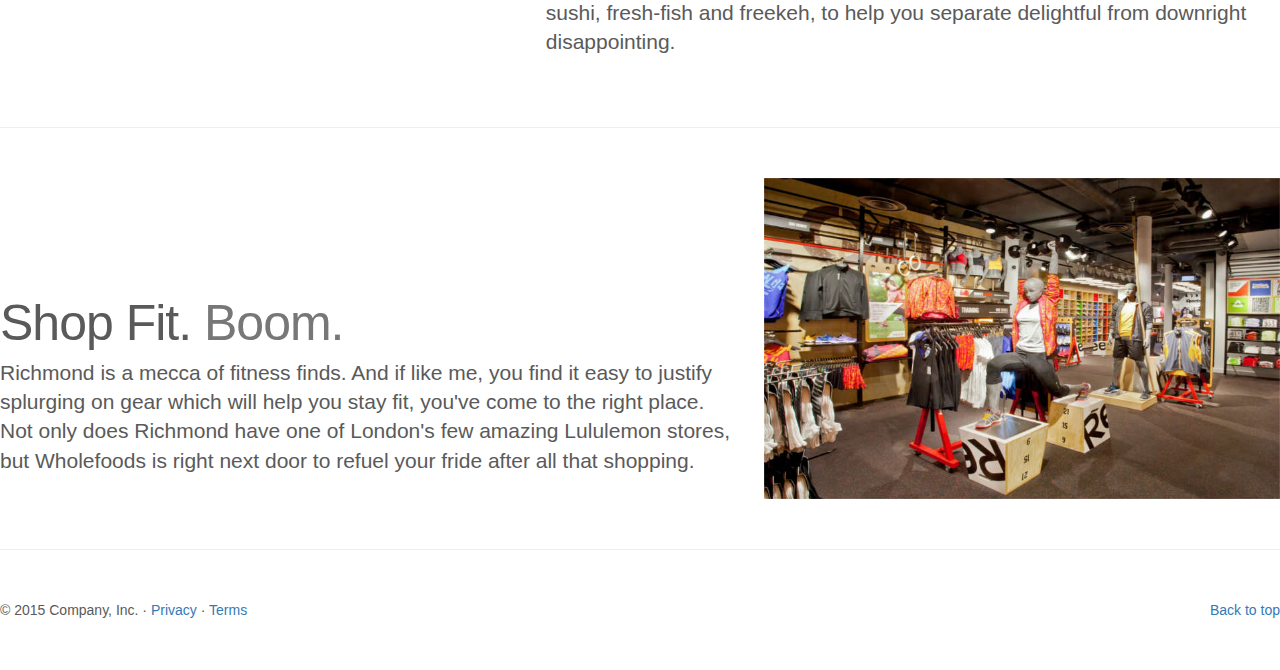
==== commit 70b19c2d: "Resolved conflicts" ====
--- a/index.html
+++ b/index.html
@@ -60,11 +60,7 @@
       </ol>
       <div class="carousel-inner" role="listbox">
         <div class="item active">
-<<<<<<< HEAD
           <img class="first-slide" src="images/running2.jpg" alt="first slide">
-=======
-          <img class="first-slide" src="images/richmond_bridge.jpg" alt="first slide">
->>>>>>> origin/master
           <div class="container">
             <div class="carousel-caption">
               <h1>Play Fit</h1>
@@ -74,11 +70,7 @@
           </div>
         </div>
         <div class="item">
-<<<<<<< HEAD
           <img class="second-slide" src="images/ducksalad.jpg" alt="Second slide">
-=======
-          <img class="second-slide" src="images/richmond_cakes.jpg" alt="Second slide">
->>>>>>> origin/master
           <div class="container">
             <div class="carousel-caption">
               <h1>Eat Fit</h1>
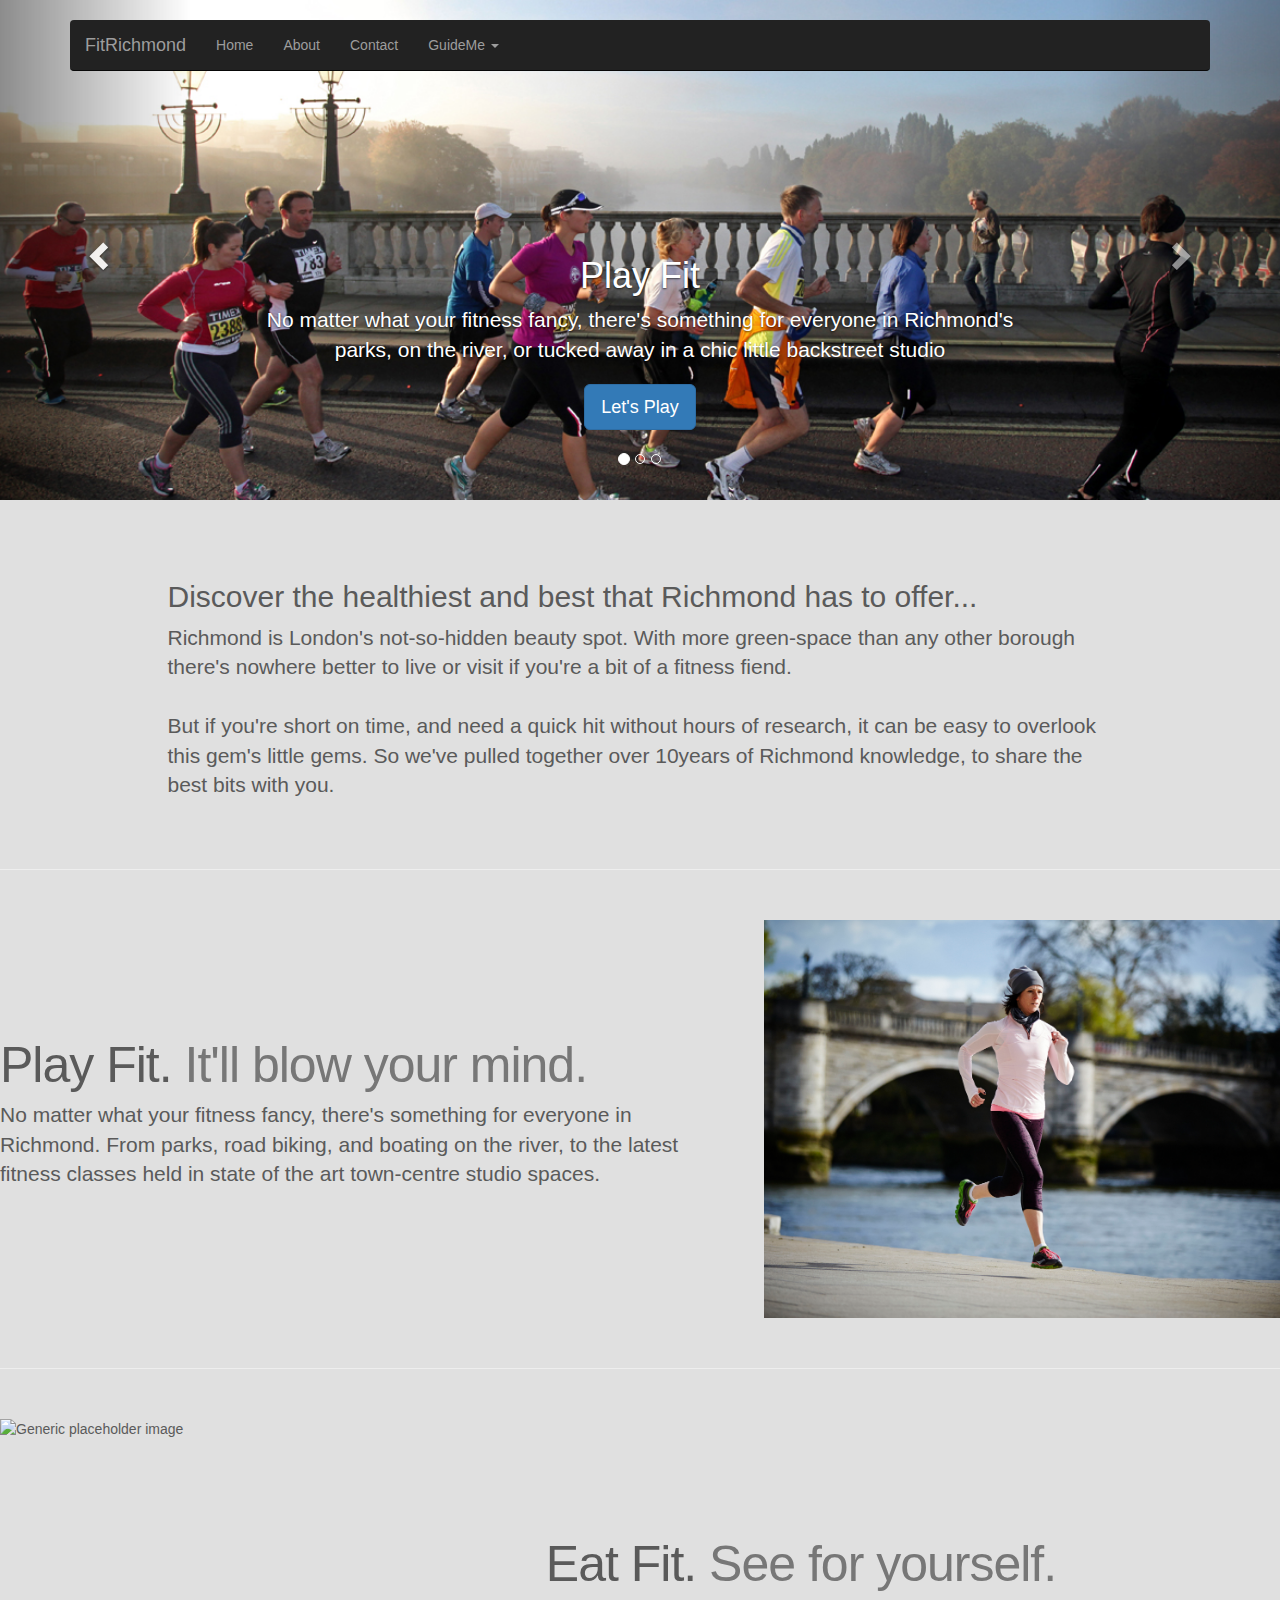
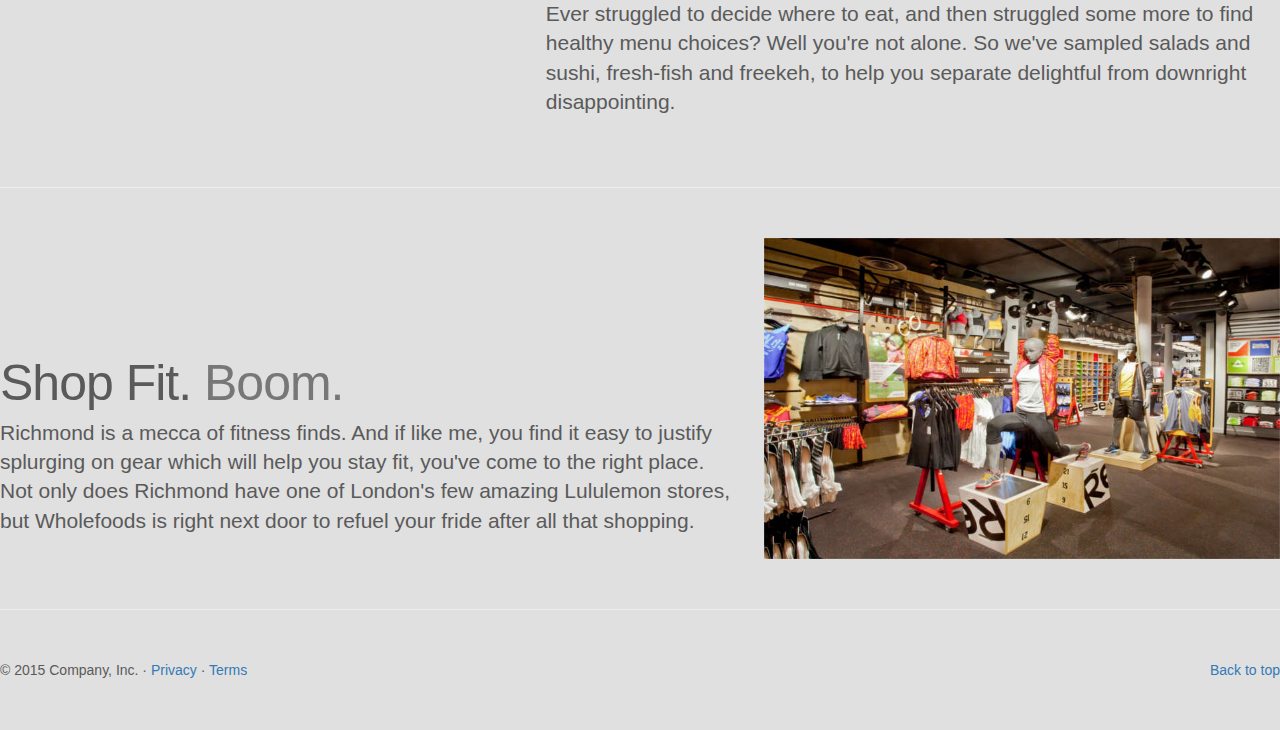
==== commit 6d7cbc63: "drop down name on index page" ====
--- a/index.html
+++ b/index.html
@@ -35,9 +35,9 @@
                 <li class="dropdown">
                   <a href="#" class="dropdown-toggle" data-toggle="dropdown" role="button" aria-haspopup="true" aria-expanded="false">GuideMe <span class="caret"></span></a>
                   <ul class="dropdown-menu">
-                    <li><a href="PlayGuide.html">PlayFit</a></li>
-                    <li><a href="EatGuide.html">EatFit</a></li>
-                    <li><a href="ShopGuide.html">ShopFit</a></li>
+                    <li><a href="PlayGuide.html">PlayGuide</a></li>
+                    <li><a href="EatGuide.html">EatGuide</a></li>
+                    <li><a href="ShopGuide.html">ShopGuide</a></li>
                   </ul>
                 </li>
               </ul>
--- a/stylesheets/main.css
+++ b/stylesheets/main.css
@@ -5,6 +5,7 @@
 body {
   padding-bottom: 40px;
   color: #5a5a5a;
+  background-color: #E0E0E0;
 }
 
 /* CUSTOMIZE THE NAVBAR
@@ -32,13 +33,6 @@
   width: auto;
 }
 
-<<<<<<< HEAD
-.navbar-inverse a.navbar-brand {
-  color: #009999;
-}
-
-=======
->>>>>>> master
 /* CUSTOMIZE THE CAROUSEL
 -------------------------------------------------- */
 
@@ -69,11 +63,11 @@
   height: 300px;
   padding-top: 100px;
   padding-bottom: 20px;
-  background-image:url("../images/Richmond-upon-Thames-009.jpg");
+  background-image:url("../images/running2.jpg");
   background-position: 0% 25%;
   background-size: cover;
   background-repeat: no-repeat;
-  color: #000000;
+  color: #FFFFFF;
 } 
 
 .jumbotron2 {
@@ -84,7 +78,7 @@
   background-position: 0% 25%;
   background-size: cover;
   background-repeat: no-repeat;
-  color: #000000;
+  color: #41A975;
 } 
 
 .jumbotron3 {
@@ -95,8 +89,30 @@
   background-position: 0% 25%;
   background-size: cover;
   background-repeat: no-repeat;
+  color: #7E4C94;
+} 
+
+.jumbotron4 {
+  height: 300px;
+  padding-top: 100px;
+  padding-bottom: 20px;
+  background-image:url("../images/richmond_bridge.jpg");
+  background-position: 0% 25%;
+  background-size: cover;
+  background-repeat: no-repeat;
   color: #FFFFFF;
 } 
+
+.jumbotron5 {
+  height: 300px;
+  padding-top: 100px;
+  padding-bottom: 20px;
+  background-image:url("../images/richmond-upon-thames-009.jpg");
+  background-position: 0% 25%;
+  background-size: cover;
+  background-repeat: no-repeat;
+  color: #FFFFFF;
+}
 
 .huge {
   font-size: 100px;
